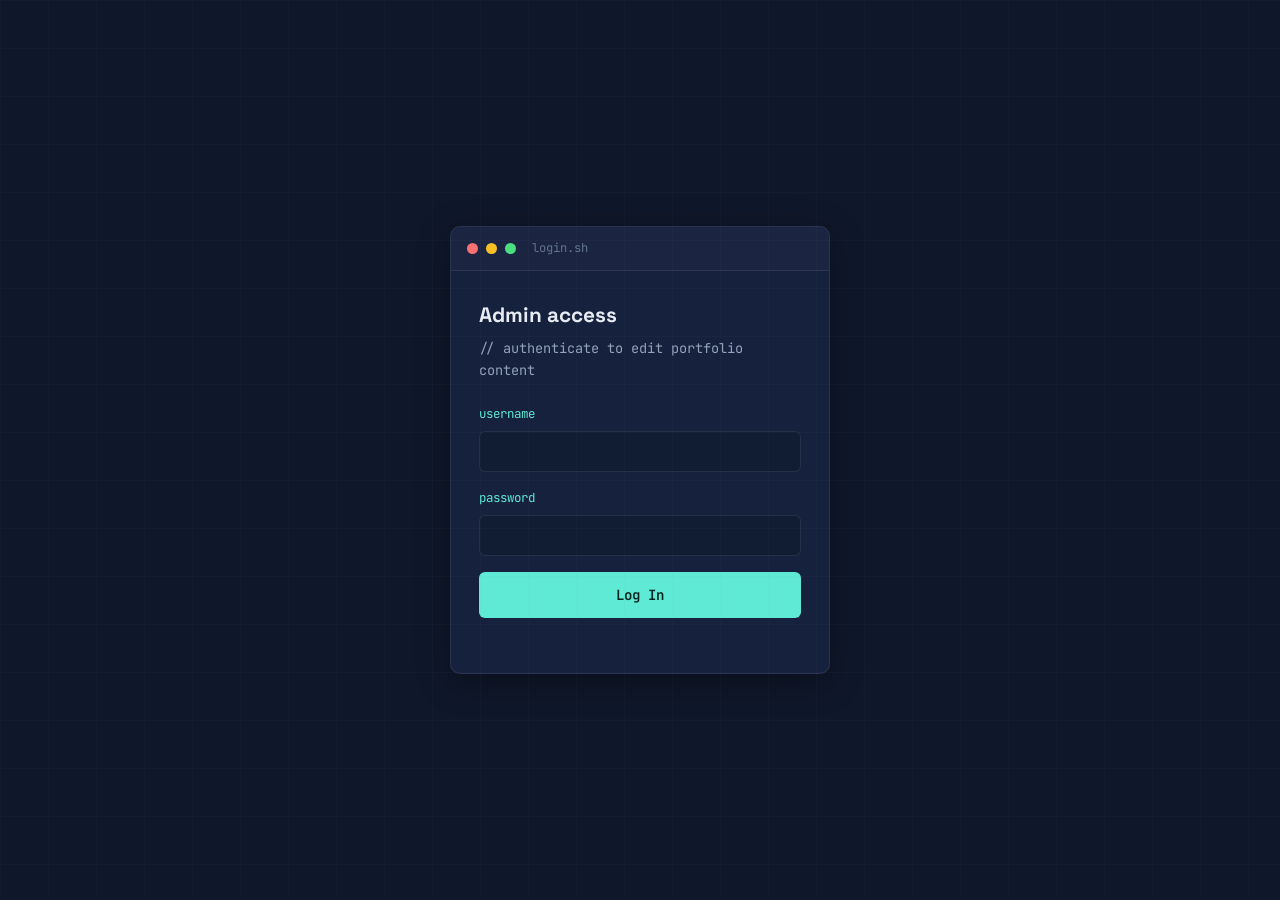
==== admin.html @ 2f12182f "Add files via upload" ====
<!DOCTYPE html>
<html lang="en">
<head>
<meta charset="UTF-8">
<meta name="viewport" content="width=device-width, initial-scale=1.0">
<title>Admin — Portfolio Content Manager</title>
<link rel="preconnect" href="https://fonts.googleapis.com">
<link href="https://fonts.googleapis.com/css2?family=Space+Grotesk:wght@500;600;700&family=Inter:wght@400;500;600&family=JetBrains+Mono:wght@400;500;600&display=swap" rel="stylesheet">
<link rel="stylesheet" href="style.css">
<link rel="stylesheet" href="admin.css">
</head>
<body class="admin-body">

<!-- ================= LOGIN SCREEN ================= -->
<div class="login-wrap" id="loginScreen">
  <div class="login-card">
    <div class="terminal-bar">
      <span class="tdot red"></span><span class="tdot yellow"></span><span class="tdot green"></span>
      <span class="tname">login.sh</span>
    </div>
    <div class="login-card-body">
      <h1>Admin access</h1>
      <p class="sub">// authenticate to edit portfolio content</p>
      <form id="loginForm">
        <div class="field-admin">
          <label for="username">username</label>
          <input type="text" id="username" autocomplete="username" required>
        </div>
        <div class="field-admin">
          <label for="password">password</label>
          <input type="password" id="password" autocomplete="current-password" required>
        </div>
        <button type="submit" class="btn btn-primary btn-block">Log In</button>
        <p class="login-error" id="loginError"></p>
      </form>
    </div>
  </div>
</div>

<!-- ================= DASHBOARD ================= -->
<div id="dashboard" style="display:none; flex-direction:column; min-height:100vh;">

  <div class="admin-topbar">
    <div class="brand"><span class="dot"></span>portfolio-admin</div>
    <div class="spacer"></div>
    <a href="index.html" target="_blank" class="btn btn-ghost btn-small">View Site ↗</a>
    <button class="btn btn-ghost btn-small" id="logoutBtn">Log Out</button>
  </div>

  <div class="admin-shell">
    <nav class="admin-nav">
      <button class="admin-nav-btn active" data-panel="panel-text">✎ Site Text</button>
      <button class="admin-nav-btn" data-panel="panel-skills">▤ Skills</button>
      <button class="admin-nav-btn" data-panel="panel-projects">▣ Projects</button>
      <button class="admin-nav-btn" data-panel="panel-danger">⚠ Reset Data</button>
    </nav>

    <main class="admin-main">

      <!-- ---------- SITE TEXT ---------- -->
      <section class="admin-panel active" id="panel-text">
        <div class="panel-head">
          <div>
            <h2>Site text</h2>
            <p>Edit the name, title, and written sections shown on the site.</p>
          </div>
        </div>

        <div class="admin-card">
          <div class="grid-2">
            <div class="field-admin">
              <label for="f-name">Full name</label>
              <input type="text" id="f-name">
            </div>
            <div class="field-admin">
              <label for="f-title">Title</label>
              <input type="text" id="f-title">
            </div>
          </div>
          <div class="field-admin">
            <label for="f-location">Location</label>
            <input type="text" id="f-location">
          </div>
          <div class="field-admin">
            <label for="f-heroIntro">Hero intro</label>
            <textarea id="f-heroIntro"></textarea>
            <p class="hint">Shown under your title on the homepage.</p>
          </div>
          <div class="field-admin">
            <label for="f-aboutText">About section text</label>
            <textarea id="f-aboutText" style="min-height:130px;"></textarea>
          </div>
          <div class="grid-2">
            <div class="field-admin">
              <label for="f-email">Contact email</label>
              <input type="email" id="f-email">
            </div>
            <div class="field-admin">
              <label for="f-github">GitHub URL</label>
              <input type="url" id="f-github">
            </div>
          </div>
          <div class="field-admin">
            <label for="f-linkedin">LinkedIn URL</label>
            <input type="url" id="f-linkedin">
          </div>
          <div class="save-row">
            <button class="btn btn-primary" id="saveTextBtn">Save Changes</button>
            <span class="save-msg" id="saveTextMsg">✓ Saved</span>
          </div>
        </div>
      </section>

      <!-- ---------- SKILLS ---------- -->
      <section class="admin-panel" id="panel-skills">
        <div class="panel-head">
          <div>
            <h2>Skills</h2>
            <p>Shown as progress cards on the homepage.</p>
          </div>
          <button class="btn btn-primary btn-small" id="addSkillBtn">+ Add Skill</button>
        </div>
        <div id="skillsList"></div>
      </section>

      <!-- ---------- PROJECTS ---------- -->
      <section class="admin-panel" id="panel-projects">
        <div class="panel-head">
          <div>
            <h2>Projects</h2>
            <p>Each project shows a View Code and Live Demo button.</p>
          </div>
          <button class="btn btn-primary btn-small" id="addProjectBtn">+ Add Project</button>
        </div>
        <div id="projectsList"></div>
      </section>

      <!-- ---------- RESET ---------- -->
      <section class="admin-panel" id="panel-danger">
        <div class="panel-head">
          <div>
            <h2>Reset data</h2>
            <p>Restore the site to its original default content.</p>
          </div>
        </div>
        <div class="admin-card">
          <p style="color:var(--text-muted); font-size:0.9rem; margin-bottom:16px;">
            This clears everything you've edited — name, about text, skills, and projects — and restores the
            original placeholder content. This can't be undone.
          </p>
          <button class="btn btn-danger" id="resetBtn">Reset to Defaults</button>
        </div>
      </section>

    </main>
  </div>
</div>

<!-- ================= SKILL MODAL ================= -->
<div class="modal-overlay" id="skillModal">
  <div class="modal-box">
    <div class="terminal-bar">
      <span class="tdot red"></span><span class="tdot yellow"></span><span class="tdot green"></span>
      <span class="tname" id="skillModalTitle">skill.json</span>
    </div>
    <div class="modal-body-inner">
      <h3 id="skillModalHeading">Add skill</h3>
      <input type="hidden" id="skillIndex">
      <div class="field-admin">
        <label for="skillName">Name</label>
        <input type="text" id="skillName" placeholder="e.g. JavaScript">
      </div>
      <div class="field-admin">
        <label for="skillTag">Tag / category</label>
        <input type="text" id="skillTag" placeholder="e.g. frontend logic">
      </div>
      <div class="field-admin">
        <label for="skillLevel">Proficiency</label>
        <div class="range-row">
          <input type="range" id="skillLevel" min="0" max="100" value="70">
          <span class="range-val" id="skillLevelVal">70%</span>
        </div>
      </div>
      <div class="modal-actions">
        <button class="btn btn-ghost" id="skillCancelBtn">Cancel</button>
        <button class="btn btn-primary" id="skillSaveBtn">Save Skill</button>
      </div>
    </div>
  </div>
</div>

<!-- ================= PROJECT MODAL ================= -->
<div class="modal-overlay" id="projectModal">
  <div class="modal-box">
    <div class="terminal-bar">
      <span class="tdot red"></span><span class="tdot yellow"></span><span class="tdot green"></span>
      <span class="tname" id="projectModalTitle">project.json</span>
    </div>
    <div class="modal-body-inner">
      <h3 id="projectModalHeading">Add project</h3>
      <input type="hidden" id="projectIndex">
      <div class="field-admin">
        <label for="projectTitle">Project name</label>
        <input type="text" id="projectTitle" placeholder="e.g. Student Management System">
      </div>
      <div class="field-admin">
        <label for="projectDescription">Description</label>
        <textarea id="projectDescription" placeholder="What does it do, what did you build?"></textarea>
      </div>
      <div class="field-admin">
        <label for="projectTech">Technologies (comma-separated)</label>
        <input type="text" id="projectTech" placeholder="PHP, MySQL, HTML, CSS">
      </div>
      <div class="field-admin">
        <label for="projectGithub">GitHub link</label>
        <input type="url" id="projectGithub" placeholder="https://github.com/username/repo">
      </div>
      <div class="field-admin">
        <label for="projectDemo">Live demo link (InfinityFree or other host)</label>
        <input type="url" id="projectDemo" placeholder="https://yourproject.infinityfreeapp.com">
        <p class="hint">Leave blank if there's no live demo yet — the button will be disabled.</p>
      </div>
      <div class="modal-actions">
        <button class="btn btn-ghost" id="projectCancelBtn">Cancel</button>
        <button class="btn btn-primary" id="projectSaveBtn">Save Project</button>
      </div>
    </div>
  </div>
</div>

<script src="admin.js"></script>
</body>
</html>
---- style.css ----
/* =========================================================
   Noel Merheb — Developer Portfolio
   Design system: "IDE" theme — deep slate editor background,
   teal/amber syntax-inspired accents, mono utility face for
   structure, tab-bar navigation that mirrors an open editor.
   ========================================================= */

:root {
  /* Color tokens */
  --bg: #0f172a;
  --bg-soft: #111d33;
  --surface: #16213e;
  --surface-glass: rgba(22, 33, 62, 0.6);
  --border: rgba(148, 163, 184, 0.14);
  --border-strong: rgba(148, 163, 184, 0.28);

  --text: #e7ecf3;
  --text-muted: #94a3b8;
  --text-faint: #64748b;

  --accent: #5eead4;       /* teal — "string" */
  --accent-dim: #2dd4bf;
  --accent-2: #fbbf24;     /* amber — "keyword" */
  --accent-2-dim: #f59e0b;
  --danger: #f87171;
  --ok: #4ade80;

  /* Type */
  --font-display: 'Space Grotesk', 'Segoe UI', sans-serif;
  --font-body: 'Inter', 'Segoe UI', sans-serif;
  --font-mono: 'JetBrains Mono', 'Courier New', monospace;

  /* Layout */
  --max-w: 1120px;
  --radius: 10px;
  --radius-sm: 6px;
  --shadow-glass: 0 8px 32px rgba(0, 0, 0, 0.35);
}

* { margin: 0; padding: 0; box-sizing: border-box; }

html {
  scroll-behavior: smooth;
}

@media (prefers-reduced-motion: reduce) {
  html { scroll-behavior: auto; }
  *, *::before, *::after {
    animation-duration: 0.001ms !important;
    animation-iteration-count: 1 !important;
    transition-duration: 0.001ms !important;
  }
}

body {
  background: var(--bg);
  color: var(--text);
  font-family: var(--font-body);
  line-height: 1.6;
  -webkit-font-smoothing: antialiased;
  overflow-x: hidden;
}

body::before {
  /* faint grid, like an editor's guide lines */
  content: "";
  position: fixed;
  inset: 0;
  background-image:
    linear-gradient(rgba(148, 163, 184, 0.035) 1px, transparent 1px),
    linear-gradient(90deg, rgba(148, 163, 184, 0.035) 1px, transparent 1px);
  background-size: 48px 48px;
  pointer-events: none;
  z-index: 0;
}

a { color: inherit; text-decoration: none; }
ul { list-style: none; }
img { max-width: 100%; display: block; }
button { font-family: inherit; cursor: pointer; }

::selection { background: var(--accent); color: #0f172a; }

:focus-visible {
  outline: 2px solid var(--accent);
  outline-offset: 3px;
  border-radius: 4px;
}

.container {
  max-width: var(--max-w);
  margin: 0 auto;
  padding: 0 24px;
  position: relative;
  z-index: 1;
}

.eyebrow {
  font-family: var(--font-mono);
  font-size: 0.78rem;
  color: var(--accent);
  letter-spacing: 0.02em;
  display: inline-flex;
  align-items: center;
  gap: 8px;
  margin-bottom: 14px;
}
.eyebrow::before { content: "//"; color: var(--text-faint); }

.section-title {
  font-family: var(--font-display);
  font-size: clamp(1.7rem, 3vw, 2.4rem);
  font-weight: 600;
  letter-spacing: -0.01em;
  margin-bottom: 12px;
}

.section-sub {
  color: var(--text-muted);
  max-width: 560px;
  margin-bottom: 44px;
  font-size: 0.98rem;
}

section { position: relative; z-index: 1; padding: 100px 0; }

/* ============ TAB-BAR NAVIGATION (signature element) ============ */
.tabbar-wrap {
  position: sticky;
  top: 0;
  z-index: 50;
  background: rgba(15, 23, 42, 0.85);
  backdrop-filter: blur(10px);
  border-bottom: 1px solid var(--border);
}

.tabbar {
  max-width: var(--max-w);
  margin: 0 auto;
  display: flex;
  align-items: stretch;
  padding: 0 16px;
  overflow-x: auto;
  scrollbar-width: none;
}
.tabbar::-webkit-scrollbar { display: none; }

.tabbar .brand {
  display: flex;
  align-items: center;
  gap: 8px;
  padding: 14px 16px 14px 4px;
  font-family: var(--font-mono);
  font-size: 0.85rem;
  color: var(--text-muted);
  white-space: nowrap;
}
.tabbar .brand .dot {
  width: 8px; height: 8px; border-radius: 50%;
  background: var(--accent);
  box-shadow: 0 0 8px var(--accent);
}

.tab {
  font-family: var(--font-mono);
  font-size: 0.82rem;
  color: var(--text-muted);
  padding: 14px 18px;
  display: flex;
  align-items: center;
  gap: 8px;
  border-right: 1px solid var(--border);
  white-space: nowrap;
  position: relative;
  transition: color 0.2s ease, background 0.2s ease;
}
.tab:hover { color: var(--text); background: rgba(255,255,255,0.03); }
.tab .file-dot { width: 6px; height: 6px; border-radius: 50%; background: var(--text-faint); }

.tab.active { color: var(--text); background: var(--surface); }
.tab.active .file-dot { background: var(--accent-2); }
.tab.active::after {
  content: "";
  position: absolute;
  left: 0; right: 0; bottom: -1px;
  height: 2px;
  background: var(--accent);
}

.tabbar .cta-mini {
  margin-left: auto;
  align-self: center;
  font-family: var(--font-mono);
  font-size: 0.78rem;
  color: var(--bg);
  background: var(--accent);
  padding: 7px 14px;
  border-radius: 6px;
  white-space: nowrap;
  font-weight: 600;
}

.tabbar .nav-toggle {
  display: none;
}

/* ============ HERO / TERMINAL ============ */
.hero {
  padding: 90px 0 110px;
  display: grid;
  grid-template-columns: 1.05fr 0.95fr;
  gap: 56px;
  align-items: center;
  min-height: calc(100vh - 49px);
}

.hero-copy .kicker {
  font-family: var(--font-mono);
  color: var(--accent-2);
  font-size: 0.85rem;
  margin-bottom: 18px;
  display: flex;
  align-items: center;
  gap: 10px;
}
.hero-copy .kicker .pulse {
  width: 8px; height: 8px; border-radius: 50%;
  background: var(--ok);
  box-shadow: 0 0 0 0 rgba(74, 222, 128, 0.6);
  animation: pulse 2s infinite;
}
@keyframes pulse {
  0% { box-shadow: 0 0 0 0 rgba(74, 222, 128, 0.5); }
  70% { box-shadow: 0 0 0 8px rgba(74, 222, 128, 0); }
  100% { box-shadow: 0 0 0 0 rgba(74, 222, 128, 0); }
}

.hero-copy h1 {
  font-family: var(--font-display);
  font-weight: 700;
  font-size: clamp(2.4rem, 5vw, 3.6rem);
  line-height: 1.08;
  letter-spacing: -0.02em;
  margin-bottom: 14px;
}
.hero-copy h1 span { color: var(--accent); }

.hero-copy .role {
  font-family: var(--font-mono);
  color: var(--text-muted);
  font-size: 1.05rem;
  margin-bottom: 22px;
}
.hero-copy .role .cursor {
  display: inline-block;
  width: 9px; height: 1.1em;
  background: var(--accent-2);
  margin-left: 2px;
  vertical-align: text-bottom;
  animation: blink 1s steps(1) infinite;
}
@keyframes blink { 50% { opacity: 0; } }

.hero-copy p.intro {
  color: var(--text-muted);
  max-width: 480px;
  margin-bottom: 34px;
  font-size: 1rem;
}

.btn-row { display: flex; gap: 14px; flex-wrap: wrap; }

.btn {
  font-family: var(--font-mono);
  font-size: 0.88rem;
  font-weight: 600;
  padding: 13px 24px;
  border-radius: var(--radius-sm);
  border: 1px solid transparent;
  display: inline-flex;
  align-items: center;
  gap: 8px;
  transition: transform 0.15s ease, box-shadow 0.15s ease, background 0.15s ease, border-color 0.15s ease;
}
.btn:hover { transform: translateY(-2px); }
.btn-primary { background: var(--accent); color: #06251f; }
.btn-primary:hover { box-shadow: 0 8px 24px rgba(94, 234, 212, 0.25); }
.btn-ghost {
  background: transparent;
  color: var(--text);
  border-color: var(--border-strong);
}
.btn-ghost:hover { border-color: var(--accent); color: var(--accent); }
.btn-small { padding: 9px 16px; font-size: 0.78rem; }
.btn-block { width: 100%; justify-content: center; }
.btn-danger { background: transparent; color: var(--danger); border-color: rgba(248,113,113,0.4); }
.btn-danger:hover { background: rgba(248,113,113,0.08); }

/* terminal window */
.terminal {
  background: var(--surface);
  border: 1px solid var(--border);
  border-radius: var(--radius);
  box-shadow: var(--shadow-glass);
  overflow: hidden;
}
.terminal-bar {
  display: flex;
  align-items: center;
  gap: 8px;
  padding: 12px 16px;
  background: rgba(255,255,255,0.02);
  border-bottom: 1px solid var(--border);
}
.terminal-bar .tdot { width: 11px; height: 11px; border-radius: 50%; }
.tdot.red { background: #f87171; }
.tdot.yellow { background: #fbbf24; }
.tdot.green { background: #4ade80; }
.terminal-bar .tname {
  margin-left: 8px;
  font-family: var(--font-mono);
  font-size: 0.76rem;
  color: var(--text-faint);
}
.terminal-body {
  padding: 22px 22px 26px;
  font-family: var(--font-mono);
  font-size: 0.88rem;
  min-height: 260px;
}
.terminal-body .line { margin-bottom: 14px; }
.terminal-body .prompt { color: var(--accent-2); }
.terminal-body .path { color: var(--accent); }
.terminal-body .out { color: var(--text-muted); padding-left: 2px; }
.terminal-body .out strong { color: var(--text); font-weight: 600; }
.typed-cursor {
  display: inline-block; width: 8px; height: 1em;
  background: var(--accent);
  vertical-align: text-bottom;
  animation: blink 0.9s steps(1) infinite;
}

/* ============ ABOUT ============ */
.about-grid {
  display: grid;
  grid-template-columns: 1fr 1fr;
  gap: 48px;
  align-items: start;
}
.about-card {
  background: var(--surface-glass);
  border: 1px solid var(--border);
  border-radius: var(--radius);
  padding: 28px;
  backdrop-filter: blur(6px);
}
.about-card p { color: var(--text-muted); margin-bottom: 14px; }
.about-card p:last-child { margin-bottom: 0; }
.about-facts {
  display: grid;
  gap: 14px;
}
.fact {
  display: flex;
  gap: 14px;
  padding: 16px;
  border: 1px solid var(--border);
  border-radius: var(--radius-sm);
  background: var(--surface);
}
.fact .k {
  font-family: var(--font-mono);
  color: var(--accent);
  font-size: 0.78rem;
  min-width: 88px;
}
.fact .v { color: var(--text-muted); font-size: 0.9rem; }

/* ============ SKILLS ============ */
.skills-grid {
  display: grid;
  grid-template-columns: repeat(auto-fit, minmax(260px, 1fr));
  gap: 18px;
}
.skill-card {
  background: var(--surface);
  border: 1px solid var(--border);
  border-radius: var(--radius);
  padding: 20px 22px;
  transition: border-color 0.2s ease, transform 0.2s ease;
}
.skill-card:hover { border-color: var(--border-strong); transform: translateY(-3px); }
.skill-head {
  display: flex;
  justify-content: space-between;
  align-items: baseline;
  margin-bottom: 12px;
}
.skill-head .name { font-weight: 600; font-size: 0.98rem; }
.skill-head .pct { font-family: var(--font-mono); font-size: 0.8rem; color: var(--accent); }
.skill-bar-track {
  height: 6px;
  border-radius: 4px;
  background: rgba(255,255,255,0.06);
  overflow: hidden;
}
.skill-bar-fill {
  height: 100%;
  border-radius: 4px;
  background: linear-gradient(90deg, var(--accent-dim), var(--accent));
  width: 0%;
  transition: width 1.1s cubic-bezier(.2,.8,.2,1);
}
.skill-tag {
  font-family: var(--font-mono);
  font-size: 0.72rem;
  color: var(--text-faint);
  margin-top: 10px;
  display: block;
}

/* ============ PROJECTS ============ */
.projects-grid {
  display: grid;
  grid-template-columns: repeat(auto-fit, minmax(320px, 1fr));
  gap: 24px;
}
.project-card {
  background: var(--surface);
  border: 1px solid var(--border);
  border-radius: var(--radius);
  overflow: hidden;
  display: flex;
  flex-direction: column;
  transition: transform 0.2s ease, border-color 0.2s ease;
}
.project-card:hover { transform: translateY(-4px); border-color: var(--border-strong); }
.project-file-head {
  display: flex;
  align-items: center;
  gap: 8px;
  padding: 12px 18px;
  border-bottom: 1px solid var(--border);
  background: rgba(255,255,255,0.02);
  font-family: var(--font-mono);
  font-size: 0.75rem;
  color: var(--text-faint);
}
.project-file-head .dot { width: 7px; height: 7px; border-radius: 50%; background: var(--accent-2); }
.project-body { padding: 22px; flex: 1; display: flex; flex-direction: column; }
.project-body h3 {
  font-family: var(--font-display);
  font-size: 1.2rem;
  margin-bottom: 10px;
}
.project-body p {
  color: var(--text-muted);
  font-size: 0.92rem;
  margin-bottom: 18px;
  flex: 1;
}
.tech-tags { display: flex; flex-wrap: wrap; gap: 8px; margin-bottom: 20px; }
.tech-tag {
  font-family: var(--font-mono);
  font-size: 0.72rem;
  color: var(--accent);
  background: rgba(94, 234, 212, 0.08);
  border: 1px solid rgba(94, 234, 212, 0.25);
  padding: 4px 9px;
  border-radius: 20px;
}
.project-actions { display: flex; gap: 10px; }
.project-actions .btn { flex: 1; }

/* ============ CONTACT ============ */
.contact-grid {
  display: grid;
  grid-template-columns: 0.9fr 1.1fr;
  gap: 48px;
}
.contact-info { display: flex; flex-direction: column; gap: 16px; }
.contact-link {
  display: flex;
  align-items: center;
  gap: 12px;
  padding: 16px 18px;
  border: 1px solid var(--border);
  border-radius: var(--radius-sm);
  background: var(--surface);
  font-size: 0.92rem;
  transition: border-color 0.2s ease, color 0.2s ease;
}
.contact-link:hover { border-color: var(--accent); color: var(--accent); }
.contact-link .ico { font-family: var(--font-mono); color: var(--accent-2); }

.form-card {
  background: var(--surface);
  border: 1px solid var(--border);
  border-radius: var(--radius);
  padding: 30px;
}
.form-card .terminal-bar { margin: -30px -30px 22px; }
.field { margin-bottom: 18px; }
.field label {
  display: block;
  font-family: var(--font-mono);
  font-size: 0.78rem;
  color: var(--accent);
  margin-bottom: 8px;
}
.field label::before { content: "> "; color: var(--text-faint); }
.field input, .field textarea {
  width: 100%;
  background: var(--bg-soft);
  border: 1px solid var(--border);
  border-radius: var(--radius-sm);
  padding: 12px 14px;
  color: var(--text);
  font-family: var(--font-body);
  font-size: 0.92rem;
  transition: border-color 0.2s ease;
}
.field input:focus, .field textarea:focus {
  border-color: var(--accent);
  outline: none;
}
.field textarea { resize: vertical; min-height: 110px; }
.form-status {
  margin-top: 14px;
  font-family: var(--font-mono);
  font-size: 0.82rem;
  min-height: 1.2em;
}
.form-status.ok { color: var(--ok); }
.form-status.err { color: var(--danger); }

/* ============ FOOTER ============ */
footer {
  padding: 34px 0;
  border-top: 1px solid var(--border);
  text-align: center;
  color: var(--text-faint);
  font-family: var(--font-mono);
  font-size: 0.8rem;
}
footer a { color: var(--text-muted); }
footer a:hover { color: var(--accent); }

/* ============ SCROLL REVEAL ============ */
.reveal {
  opacity: 0;
  transform: translateY(18px);
  transition: opacity 0.6s ease, transform 0.6s ease;
}
.reveal.in { opacity: 1; transform: none; }

/* ============ RESPONSIVE ============ */
@media (max-width: 900px) {
  .hero { grid-template-columns: 1fr; padding-top: 50px; min-height: auto; }
  .about-grid, .contact-grid { grid-template-columns: 1fr; }
  .form-card .terminal-bar { margin: -30px -30px 22px; }
}

@media (max-width: 560px) {
  section { padding: 70px 0; }
  .tabbar .brand span.full { display: none; }
  .btn-row { width: 100%; }
  .btn-row .btn { flex: 1; justify-content: center; }
}
---- admin.css ----
/* Admin panel — extends style.css tokens */

.admin-body {
  min-height: 100vh;
  display: flex;
  flex-direction: column;
}

/* ---------- Login ---------- */
.login-wrap {
  min-height: 100vh;
  display: flex;
  align-items: center;
  justify-content: center;
  padding: 24px;
}
.login-card {
  width: 100%;
  max-width: 380px;
  background: var(--surface);
  border: 1px solid var(--border);
  border-radius: var(--radius);
  box-shadow: var(--shadow-glass);
  overflow: hidden;
}
.login-card .terminal-bar { }
.login-card-body { padding: 28px; }
.login-card-body h1 {
  font-family: var(--font-display);
  font-size: 1.3rem;
  margin-bottom: 6px;
}
.login-card-body p.sub {
  color: var(--text-muted);
  font-size: 0.85rem;
  margin-bottom: 22px;
  font-family: var(--font-mono);
}
.login-error {
  color: var(--danger);
  font-family: var(--font-mono);
  font-size: 0.82rem;
  min-height: 1.2em;
  margin-top: 12px;
}
.login-hint {
  margin-top: 18px;
  padding: 12px 14px;
  border: 1px dashed var(--border-strong);
  border-radius: var(--radius-sm);
  font-family: var(--font-mono);
  font-size: 0.75rem;
  color: var(--text-faint);
  line-height: 1.6;
}

/* ---------- Dashboard shell ---------- */
.admin-topbar {
  position: sticky;
  top: 0;
  z-index: 40;
  display: flex;
  align-items: center;
  gap: 16px;
  padding: 14px 24px;
  background: rgba(15, 23, 42, 0.9);
  backdrop-filter: blur(10px);
  border-bottom: 1px solid var(--border);
}
.admin-topbar .brand {
  font-family: var(--font-mono);
  font-size: 0.85rem;
  color: var(--text);
  display: flex;
  align-items: center;
  gap: 8px;
}
.admin-topbar .brand .dot { width: 8px; height: 8px; border-radius: 50%; background: var(--accent); }
.admin-topbar .spacer { flex: 1; }
.admin-topbar a, .admin-topbar button {
  font-family: var(--font-mono);
  font-size: 0.8rem;
}

.admin-shell {
  flex: 1;
  display: flex;
  max-width: 1200px;
  margin: 0 auto;
  width: 100%;
  padding: 28px 24px 80px;
  gap: 24px;
  align-items: flex-start;
}

.admin-nav {
  width: 210px;
  flex-shrink: 0;
  display: flex;
  flex-direction: column;
  gap: 4px;
  position: sticky;
  top: 74px;
}
.admin-nav button {
  text-align: left;
  background: transparent;
  border: 1px solid transparent;
  color: var(--text-muted);
  padding: 11px 14px;
  border-radius: var(--radius-sm);
  font-family: var(--font-mono);
  font-size: 0.83rem;
  display: flex;
  align-items: center;
  gap: 10px;
}
.admin-nav button:hover { background: rgba(255,255,255,0.03); color: var(--text); }
.admin-nav button.active {
  background: var(--surface);
  border-color: var(--border);
  color: var(--accent);
}

.admin-main { flex: 1; min-width: 0; }
.admin-panel { display: none; }
.admin-panel.active { display: block; }

.panel-head {
  display: flex;
  align-items: flex-end;
  justify-content: space-between;
  gap: 16px;
  margin-bottom: 22px;
  flex-wrap: wrap;
}
.panel-head h2 {
  font-family: var(--font-display);
  font-size: 1.5rem;
}
.panel-head p {
  color: var(--text-muted);
  font-size: 0.88rem;
  margin-top: 4px;
}

.admin-card {
  background: var(--surface);
  border: 1px solid var(--border);
  border-radius: var(--radius);
  padding: 24px;
  margin-bottom: 20px;
}

.grid-2 { display: grid; grid-template-columns: 1fr 1fr; gap: 18px; }

.field-admin { margin-bottom: 16px; }
.field-admin label {
  display: block;
  font-family: var(--font-mono);
  font-size: 0.78rem;
  color: var(--accent);
  margin-bottom: 7px;
}
.field-admin input, .field-admin textarea {
  width: 100%;
  background: var(--bg-soft);
  border: 1px solid var(--border);
  border-radius: var(--radius-sm);
  padding: 11px 13px;
  color: var(--text);
  font-family: var(--font-body);
  font-size: 0.9rem;
}
.field-admin textarea { min-height: 90px; resize: vertical; }
.field-admin input:focus, .field-admin textarea:focus { outline: none; border-color: var(--accent); }
.field-admin .hint { font-size: 0.75rem; color: var(--text-faint); margin-top: 5px; font-family: var(--font-mono); }

.save-row {
  display: flex;
  align-items: center;
  gap: 14px;
  margin-top: 8px;
}
.save-msg {
  font-family: var(--font-mono);
  font-size: 0.82rem;
  color: var(--ok);
  opacity: 0;
  transition: opacity 0.3s ease;
}
.save-msg.show { opacity: 1; }

/* list rows for skills/projects */
.list-row {
  display: flex;
  align-items: center;
  gap: 14px;
  padding: 14px 16px;
  border: 1px solid var(--border);
  border-radius: var(--radius-sm);
  margin-bottom: 10px;
  background: var(--bg-soft);
}
.list-row .row-main { flex: 1; min-width: 0; }
.list-row .row-title { font-weight: 600; font-size: 0.92rem; margin-bottom: 3px; }
.list-row .row-sub {
  font-family: var(--font-mono);
  font-size: 0.76rem;
  color: var(--text-faint);
  overflow: hidden;
  text-overflow: ellipsis;
  white-space: nowrap;
}
.list-row .row-actions { display: flex; gap: 8px; flex-shrink: 0; }
.icon-btn {
  background: transparent;
  border: 1px solid var(--border-strong);
  color: var(--text-muted);
  padding: 7px 12px;
  border-radius: 6px;
  font-family: var(--font-mono);
  font-size: 0.76rem;
}
.icon-btn:hover { color: var(--accent); border-color: var(--accent); }
.icon-btn.danger:hover { color: var(--danger); border-color: var(--danger); }

.empty-state {
  padding: 30px;
  text-align: center;
  color: var(--text-faint);
  font-family: var(--font-mono);
  font-size: 0.85rem;
  border: 1px dashed var(--border-strong);
  border-radius: var(--radius-sm);
}

/* modal */
.modal-overlay {
  position: fixed;
  inset: 0;
  background: rgba(10, 15, 28, 0.72);
  backdrop-filter: blur(4px);
  display: none;
  align-items: center;
  justify-content: center;
  z-index: 100;
  padding: 20px;
}
.modal-overlay.open { display: flex; }
.modal-box {
  width: 100%;
  max-width: 520px;
  max-height: 88vh;
  overflow-y: auto;
  background: var(--surface);
  border: 1px solid var(--border-strong);
  border-radius: var(--radius);
  box-shadow: var(--shadow-glass);
}
.modal-box .terminal-bar { position: sticky; top: 0; }
.modal-body-inner { padding: 22px 24px 26px; }
.modal-body-inner h3 {
  font-family: var(--font-display);
  font-size: 1.15rem;
  margin-bottom: 18px;
}
.modal-actions { display: flex; gap: 10px; margin-top: 8px; }
.modal-actions .btn { flex: 1; }

.range-row { display: flex; align-items: center; gap: 12px; }
.range-row input[type="range"] { flex: 1; accent-color: var(--accent); }
.range-val { font-family: var(--font-mono); color: var(--accent); font-size: 0.85rem; width: 44px; text-align: right; }

@media (max-width: 800px) {
  .admin-shell { flex-direction: column; }
  .admin-nav { width: 100%; flex-direction: row; overflow-x: auto; position: static; }
  .grid-2 { grid-template-columns: 1fr; }
}
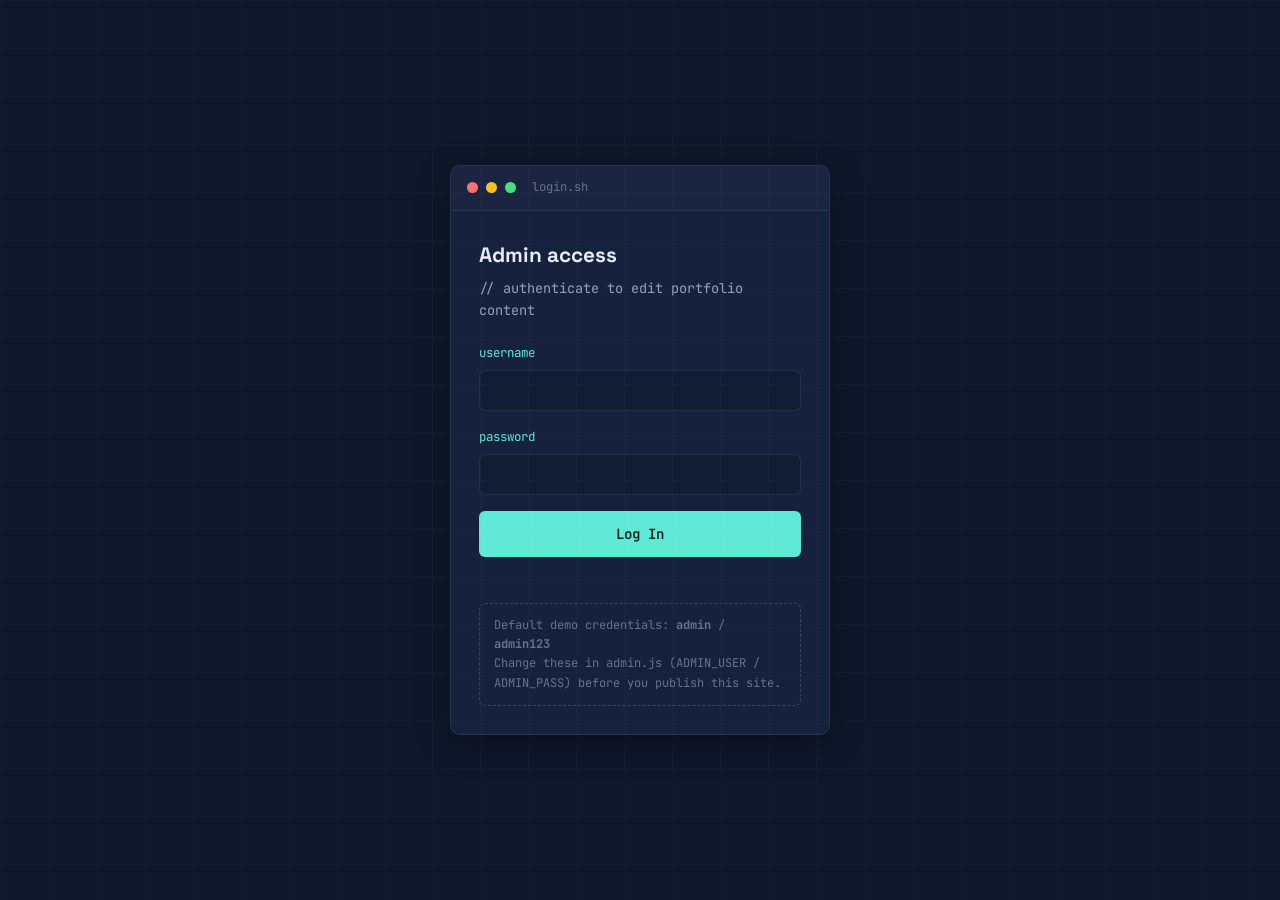
==== commit 5d29637d: "Add files via upload" ====
--- a/admin.html
+++ b/admin.html
@@ -33,6 +33,10 @@
         <button type="submit" class="btn btn-primary btn-block">Log In</button>
         <p class="login-error" id="loginError"></p>
       </form>
+      <div class="login-hint">
+        Default demo credentials: <strong>admin</strong> / <strong>admin123</strong><br>
+        Change these in admin.js (ADMIN_USER / ADMIN_PASS) before you publish this site.
+      </div>
     </div>
   </div>
 </div>
@@ -52,6 +56,7 @@
       <button class="admin-nav-btn active" data-panel="panel-text">✎ Site Text</button>
       <button class="admin-nav-btn" data-panel="panel-skills">▤ Skills</button>
       <button class="admin-nav-btn" data-panel="panel-projects">▣ Projects</button>
+      <button class="admin-nav-btn" data-panel="panel-export">⬆ Publish / Export</button>
       <button class="admin-nav-btn" data-panel="panel-danger">⚠ Reset Data</button>
     </nav>
 
@@ -133,6 +138,38 @@
           <button class="btn btn-primary btn-small" id="addProjectBtn">+ Add Project</button>
         </div>
         <div id="projectsList"></div>
+      </section>
+
+      <!-- ---------- EXPORT / PUBLISH ---------- -->
+      <section class="admin-panel" id="panel-export">
+        <div class="panel-head">
+          <div>
+            <h2>Publish / Export</h2>
+            <p>Make your edits permanent so they show up when you upload to GitHub.</p>
+          </div>
+        </div>
+
+        <div class="admin-card">
+          <p style="color:var(--text-muted); font-size:0.9rem; margin-bottom:16px;">
+            Everything you edit here is saved only in <em>this browser</em>. To make it show up on your
+            live site, copy the code block below and paste it over the <code>DEFAULT_DATA</code> object
+            near the top of <strong>both</strong> <code>script.js</code> and <code>admin.js</code> in your
+            project folder — then commit and push to GitHub again.
+          </p>
+          <ol style="color:var(--text-muted); font-size:0.88rem; margin:0 0 20px 18px; line-height:1.9;">
+            <li>Click <strong>Copy Code</strong> below.</li>
+            <li>Open <code>script.js</code> in your code editor.</li>
+            <li>Select the whole <code>const DEFAULT_DATA = { ... };</code> block and replace it with what you copied.</li>
+            <li>Do the same in <code>admin.js</code> (it has its own copy of <code>DEFAULT_DATA</code>).</li>
+            <li>Save, commit, and push to GitHub. Your live site will now start with these values for every visitor.</li>
+          </ol>
+          <div class="save-row" style="margin-bottom:14px;">
+            <button class="btn btn-primary btn-small" id="copyExportBtn">Copy Code</button>
+            <button class="btn btn-ghost btn-small" id="downloadExportBtn">Download as .txt</button>
+            <span class="save-msg" id="exportCopyMsg">✓ Copied</span>
+          </div>
+          <textarea id="exportOutput" readonly style="width:100%; min-height:320px; background:var(--bg-soft); border:1px solid var(--border); border-radius:var(--radius-sm); padding:14px; color:var(--text); font-family:var(--font-mono); font-size:0.78rem; line-height:1.6;"></textarea>
+        </div>
       </section>
 
       <!-- ---------- RESET ---------- -->
